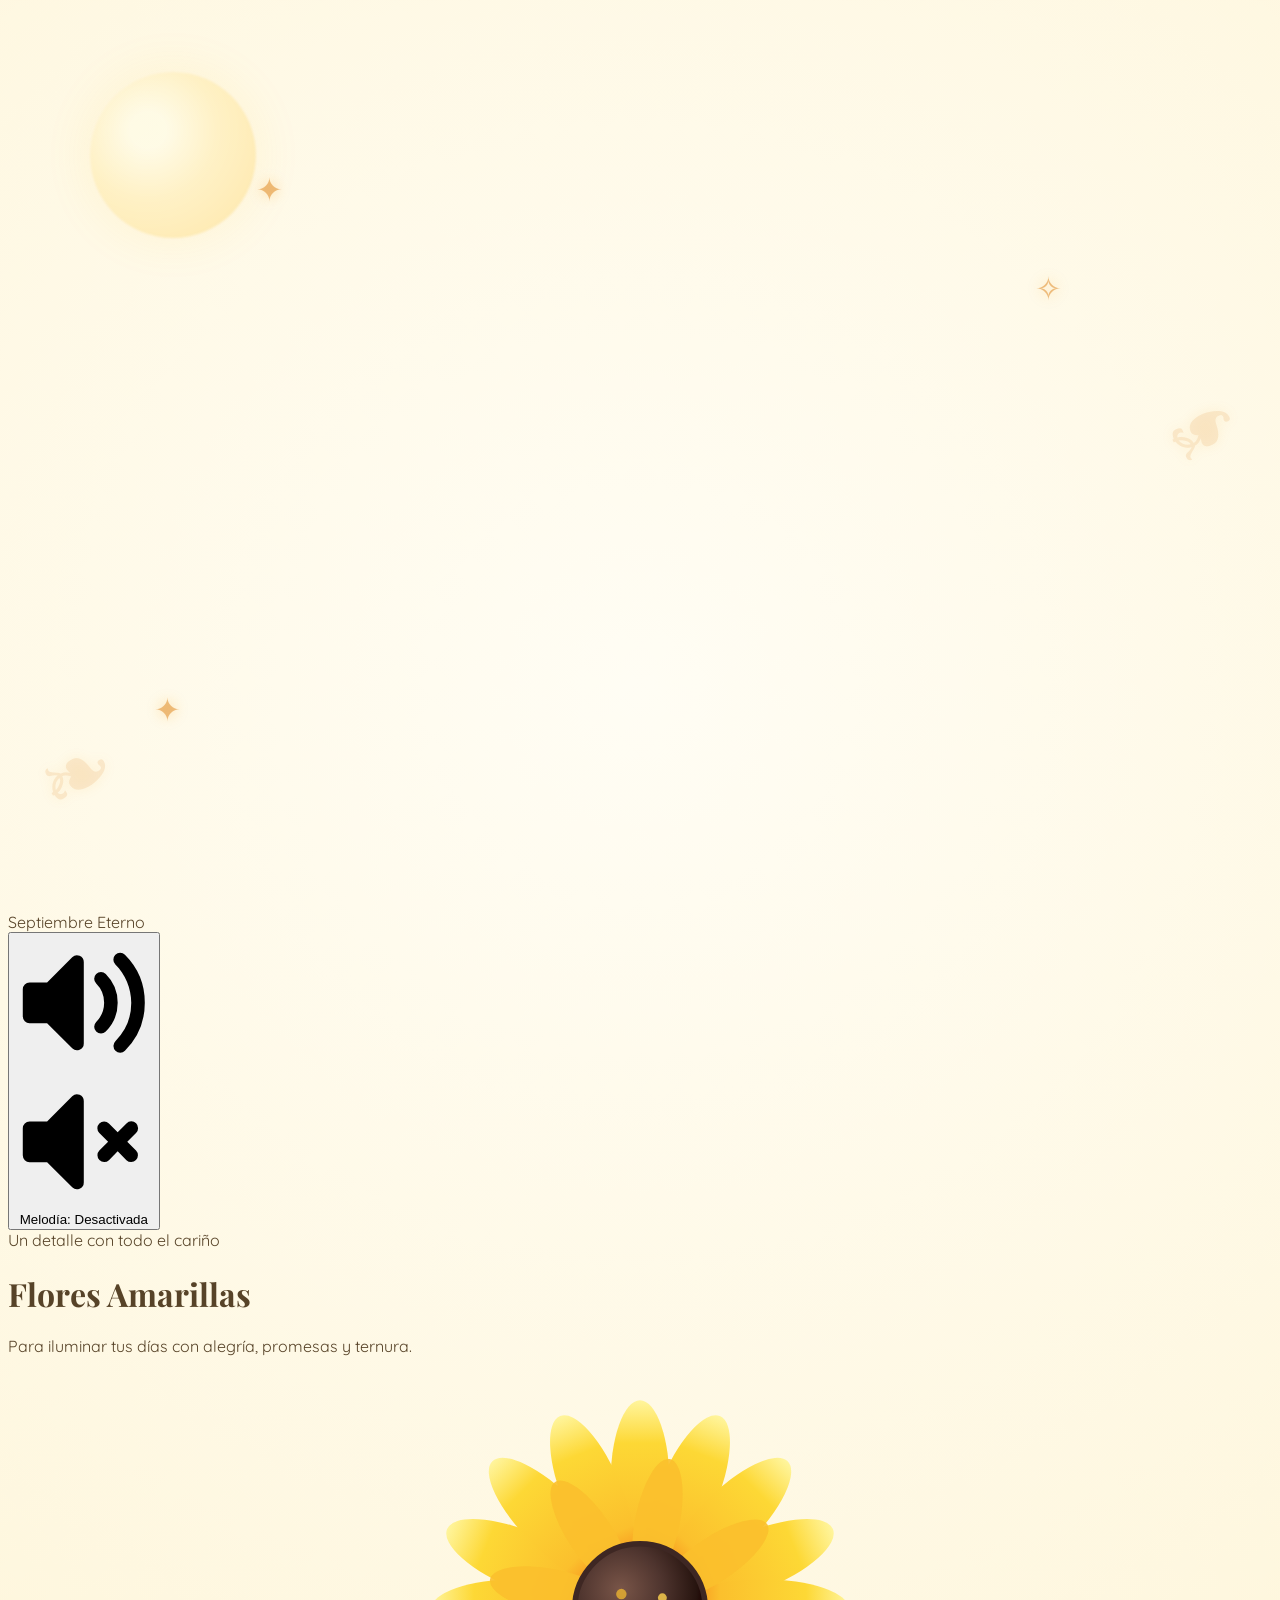
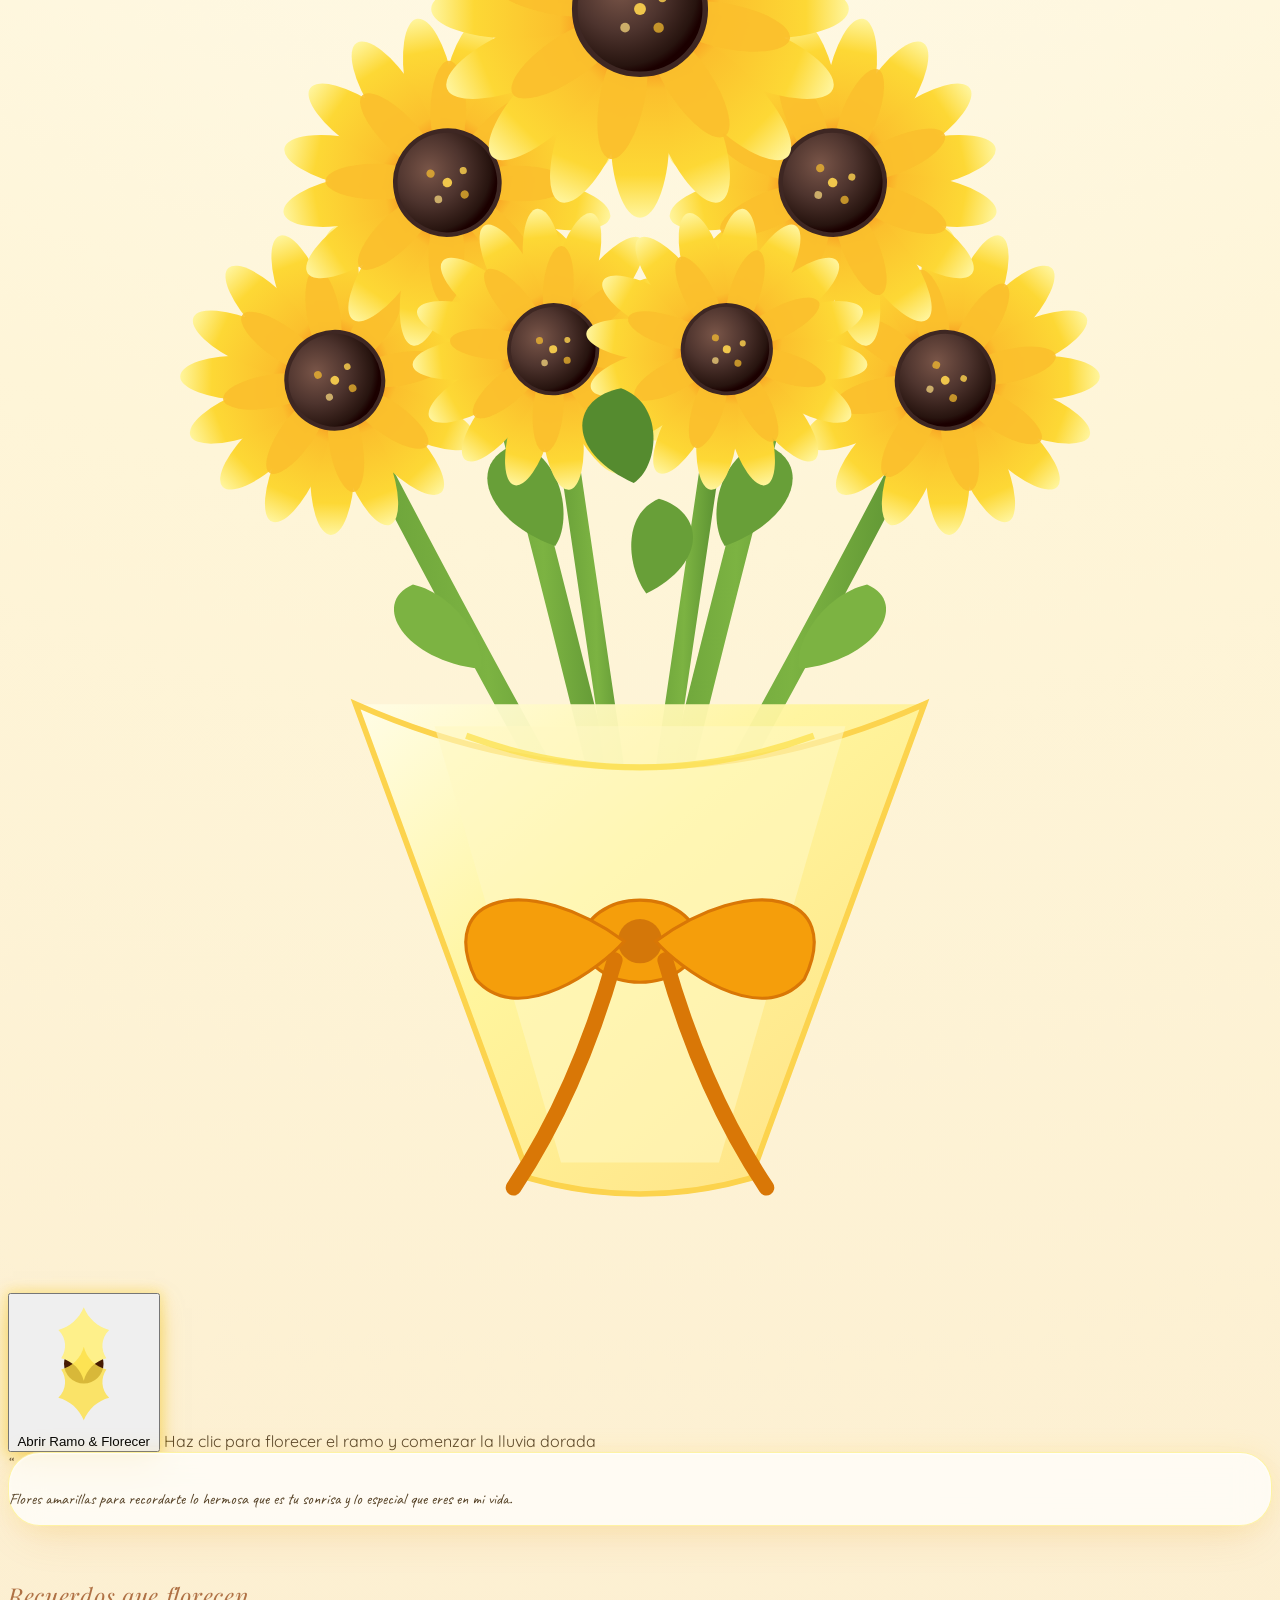
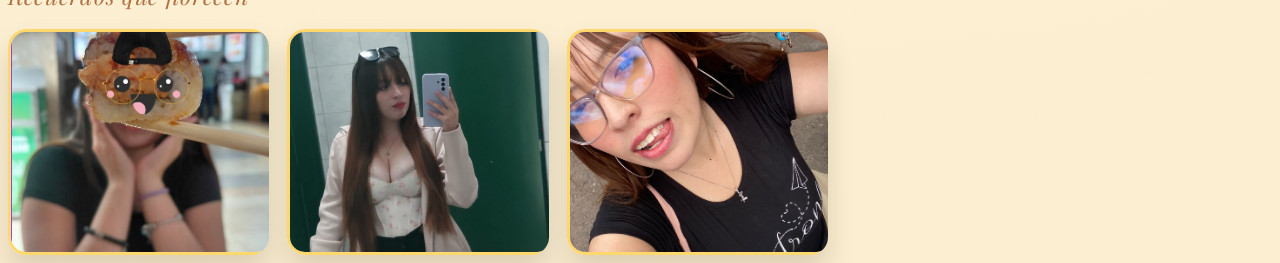
==== index.html @ 988f6b1f "actulziar dentro del repositorio  repositorio" ====
<!DOCTYPE html>
<html lang="es">
<head>
  <meta charset="UTF-8">
  <meta name="viewport" content="width=device-width, initial-scale=1.0">
  <title>Flores Amarillas Para Ti</title>
  <link rel="preconnect" href="https://fonts.googleapis.com">
  <link rel="preconnect" href="https://fonts.gstatic.com" crossorigin>
  <link href="https://fonts.googleapis.com/css2?family=Caveat:wght@600&family=Playfair+Display:ital,wght@0,500;0,700;1,400&family=Quicksand:wght@300;400;500;600&display=swap" rel="stylesheet">
  <script src="https://cdn.tailwindcss.com"></script>
  <link rel="stylesheet" href="styles.css" />
</head>
<body class="relative flex flex-col justify-between items-center min-h-screen px-4 py-6 sm:p-8">

  <canvas id="rainCanvas" class="fixed inset-0 w-full h-full pointer-events-none z-10"></canvas>

  <div class="scene-decoration" aria-hidden="true">
    <span class="sun-disc"></span>
    <span class="scene-sparkle sparkle-one">✦</span>
    <span class="scene-sparkle sparkle-two">✧</span>
    <span class="scene-sparkle sparkle-three">✦</span>
    <span class="scene-leaf leaf-left">❧</span>
    <span class="scene-leaf leaf-right">❧</span>
  </div>

  <header class="w-full max-w-4xl flex items-center justify-between z-20 mb-2">
    <div class="flex items-center gap-2">
      <span class="w-3 h-3 rounded-full bg-amber-400 animate-ping"></span>
      <span class="text-xs sm:text-sm font-medium tracking-wider text-amber-900/80 uppercase">Septiembre Eterno</span>
    </div>
    <div class="flex items-center gap-2">
      <button id="soundToggleBtn" class="flex items-center gap-2 px-3 py-1.5 text-xs sm:text-sm font-medium rounded-full bg-white/70 hover:bg-white border border-amber-200 text-amber-800 backdrop-blur shadow-sm transition">
        <svg id="soundIconOn" class="w-4 h-4 text-amber-600 hidden" fill="currentColor" viewBox="0 0 20 20">
          <path d="M9.383 3.076A1 1 0 0110 4v12a1 1 0 01-1.707.707L4.586 13H2a1 1 0 01-1-1V8a1 1 0 011-1h2.586l3.707-3.707a1 1 0 011.09-.217zM14.657 2.929a1 1 0 011.414 0A9.972 9.972 0 0119 10a9.972 9.972 0 01-2.929 7.071 1 1 0 01-1.414-1.414A7.971 7.971 0 0017 10c0-2.21-.894-4.208-2.343-5.657a1 1 0 010-1.414zm-2.829 2.828a1 1 0 011.415 0A5.983 5.983 0 0115 10a5.984 5.984 0 01-1.757 4.243 1 1 0 01-1.415-1.415A3.984 3.984 0 0013 10a3.983 3.983 0 00-1.172-2.828 1 1 0 010-1.415z"/>
        </svg>
        <svg id="soundIconOff" class="w-4 h-4 text-amber-600" fill="currentColor" viewBox="0 0 20 20">
          <path d="M9.383 3.076A1 1 0 0110 4v12a1 1 0 01-1.707.707L4.586 13H2a1 1 0 01-1-1V8a1 1 0 011-1h2.586l3.707-3.707a1 1 0 011.09-.217zM12.293 7.293a1 1 0 011.414 0L15 8.586l1.293-1.293a1 1 0 111.414 1.414L16.414 10l1.293 1.293a1 1 0 01-1.414 1.414L15 11.414l-1.293 1.293a1 1 0 01-1.414-1.414L13.586 10l-1.293-1.293a1 1 0 010-1.414z"/>
        </svg>
        <span id="soundLabel">Melodía: Desactivada</span>
      </button>
    </div>
  </header>

  <main class="relative z-20 flex flex-col items-center w-full max-w-xl text-center my-auto">
    <div class="mb-3 space-y-1">
      <span class="text-xs uppercase tracking-widest text-amber-600 font-semibold">Un detalle con todo el cariño</span>
      <h1 class="text-3xl sm:text-5xl font-bold font-serif-title text-amber-950 tracking-tight leading-tight">
        Flores Amarillas
      </h1>
      <p class="text-sm sm:text-base text-amber-800/80 font-normal">
        Para iluminar tus días con alegría, promesas y ternura.
      </p>
    </div>

    <div class="relative w-80 h-96 sm:w-[26rem] sm:h-[26rem] flex items-center justify-center bouquet-container swaying-anim bouquet-closed" id="bouquetElement">
      <div class="absolute w-60 h-60 sm:w-72 sm:h-72 rounded-full bg-amber-200/40 blur-3xl -z-10"></div>

      <svg viewBox="0 0 400 480" class="w-full h-full overflow-visible drop-shadow-xl" xmlns="http://www.w3.org/2000/svg">
        <defs>
          <linearGradient id="petalGrad" x1="0%" y1="0%" x2="0%" y2="100%">
            <stop offset="0%" stop-color="#fff59d" />
            <stop offset="25%" stop-color="#fdd835" />
            <stop offset="75%" stop-color="#fbc02d" />
            <stop offset="100%" stop-color="#f57f17" />
          </linearGradient>

          <radialGradient id="centerGrad" cx="35%" cy="35%" r="65%">
            <stop offset="0%" stop-color="#795548" />
            <stop offset="50%" stop-color="#4e342e" />
            <stop offset="90%" stop-color="#27140f" />
            <stop offset="100%" stop-color="#1b0000" />
          </radialGradient>

          <linearGradient id="stemGrad" x1="0%" y1="0%" x2="100%" y2="0%">
            <stop offset="0%" stop-color="#689f38" />
            <stop offset="50%" stop-color="#7cb342" />
            <stop offset="100%" stop-color="#558b2f" />
          </linearGradient>

          <linearGradient id="wrapGrad" x1="0%" y1="0%" x2="100%" y2="100%">
            <stop offset="0%" stop-color="#fffde7" />
            <stop offset="40%" stop-color="#fff59d" />
            <stop offset="100%" stop-color="#ffe082" />
          </linearGradient>

          <g id="flowerHead">
            <path d="M-28,-14 C-42,-35 -14,-40 -5,-22 Z" fill="#689f38" opacity="0.9" />
            <path d="M18,-16 C38,-30 40,-8 22,-4 Z" fill="#558b2f" opacity="0.9" />
            <path d="M-22,14 C-35,32 -8,38 -4,20 Z" fill="#558b2f" opacity="0.8" />
            <path d="M15,18 C30,32 38,10 20,6 Z" fill="#689f38" opacity="0.8" />

            <g class="flower-core-blossom">
              <ellipse cx="0" cy="-33" rx="8" ry="23" fill="url(#petalGrad)" />
              <ellipse cx="0" cy="-33" rx="8" ry="23" fill="url(#petalGrad)" transform="rotate(22.5)" />
              <ellipse cx="0" cy="-33" rx="8" ry="23" fill="url(#petalGrad)" transform="rotate(45)" />
              <ellipse cx="0" cy="-33" rx="8" ry="23" fill="url(#petalGrad)" transform="rotate(67.5)" />
              <ellipse cx="0" cy="-33" rx="8" ry="23" fill="url(#petalGrad)" transform="rotate(90)" />
              <ellipse cx="0" cy="-33" rx="8" ry="23" fill="url(#petalGrad)" transform="rotate(112.5)" />
              <ellipse cx="0" cy="-33" rx="8" ry="23" fill="url(#petalGrad)" transform="rotate(135)" />
              <ellipse cx="0" cy="-33" rx="8" ry="23" fill="url(#petalGrad)" transform="rotate(157.5)" />
              <ellipse cx="0" cy="-33" rx="8" ry="23" fill="url(#petalGrad)" transform="rotate(180)" />
              <ellipse cx="0" cy="-33" rx="8" ry="23" fill="url(#petalGrad)" transform="rotate(202.5)" />
              <ellipse cx="0" cy="-33" rx="8" ry="23" fill="url(#petalGrad)" transform="rotate(225)" />
              <ellipse cx="0" cy="-33" rx="8" ry="23" fill="url(#petalGrad)" transform="rotate(247.5)" />
              <ellipse cx="0" cy="-33" rx="8" ry="23" fill="url(#petalGrad)" transform="rotate(270)" />
              <ellipse cx="0" cy="-33" rx="8" ry="23" fill="url(#petalGrad)" transform="rotate(292.5)" />
              <ellipse cx="0" cy="-33" rx="8" ry="23" fill="url(#petalGrad)" transform="rotate(315)" />
              <ellipse cx="0" cy="-33" rx="8" ry="23" fill="url(#petalGrad)" transform="rotate(337.5)" />

              <ellipse cx="0" cy="-24" rx="6" ry="17" fill="#fbc02d" opacity="0.9" transform="rotate(11.25)" />
              <ellipse cx="0" cy="-24" rx="6" ry="17" fill="#fbc02d" opacity="0.9" transform="rotate(56.25)" />
              <ellipse cx="0" cy="-24" rx="6" ry="17" fill="#fbc02d" opacity="0.9" transform="rotate(101.25)" />
              <ellipse cx="0" cy="-24" rx="6" ry="17" fill="#fbc02d" opacity="0.9" transform="rotate(146.25)" />
              <ellipse cx="0" cy="-24" rx="6" ry="17" fill="#fbc02d" opacity="0.9" transform="rotate(191.25)" />
              <ellipse cx="0" cy="-24" rx="6" ry="17" fill="#fbc02d" opacity="0.9" transform="rotate(236.25)" />
              <ellipse cx="0" cy="-24" rx="6" ry="17" fill="#fbc02d" opacity="0.9" transform="rotate(281.25)" />
              <ellipse cx="0" cy="-24" rx="6" ry="17" fill="#fbc02d" opacity="0.9" transform="rotate(326.25)" />

              <circle cx="0" cy="0" r="17.5" fill="url(#centerGrad)" stroke="#3e2723" stroke-width="1.5" />
              <circle cx="-5" cy="-4" r="1.4" fill="#fbc02d" opacity="0.7"/>
              <circle cx="5" cy="5" r="1.4" fill="#fbc02d" opacity="0.7"/>
              <circle cx="6" cy="-3" r="1.2" fill="#ffd54f" opacity="0.8"/>
              <circle cx="-4" cy="5" r="1.3" fill="#ffe082" opacity="0.7"/>
              <circle cx="0" cy="0" r="1.6" fill="#ffd54f" opacity="0.9"/>
            </g>
          </g>
        </defs>

        <g class="flower-unit flower-u1">
          <path d="M200,370 Q160,285 115,175" fill="none" stroke="url(#stemGrad)" stroke-width="7" stroke-linecap="round" />
          <path d="M155,275 C130,270 120,250 135,245 C150,250 158,268 155,275 Z" fill="#7cb342" />
          <g transform="translate(115, 175) scale(0.92) rotate(-16)">
            <use href="#flowerHead" />
          </g>
        </g>

        <g class="flower-unit flower-u2">
          <path d="M200,370 Q178,255 148,120" fill="none" stroke="url(#stemGrad)" stroke-width="7.5" stroke-linecap="round" />
          <path d="M178,240 C154,230 150,210 168,206 C182,212 184,232 178,240 Z" fill="#689f38" />
          <g transform="translate(148, 120) scale(0.97) rotate(-8)">
            <use href="#flowerHead" />
          </g>
        </g>

        <g class="flower-unit flower-u6">
          <path d="M200,370 Q188,270 176,170" fill="none" stroke="url(#stemGrad)" stroke-width="6.5" stroke-linecap="round" />
          <g transform="translate(176, 170) scale(0.85) rotate(-5)">
            <use href="#flowerHead" />
          </g>
        </g>

        <g class="flower-unit flower-u5">
          <path d="M200,370 Q240,285 285,175" fill="none" stroke="url(#stemGrad)" stroke-width="7" stroke-linecap="round" />
          <path d="M245,275 C270,270 280,250 265,245 C250,250 242,268 245,275 Z" fill="#7cb342" />
          <g transform="translate(285, 175) scale(0.92) rotate(16)">
            <use href="#flowerHead" />
          </g>
        </g>

        <g class="flower-unit flower-u4">
          <path d="M200,370 Q222,255 252,120" fill="none" stroke="url(#stemGrad)" stroke-width="7.5" stroke-linecap="round" />
          <path d="M222,240 C246,230 250,210 232,206 C218,212 216,232 222,240 Z" fill="#689f38" />
          <g transform="translate(252, 120) scale(0.97) rotate(8)">
            <use href="#flowerHead" />
          </g>
        </g>

        <g class="flower-unit flower-u7">
          <path d="M200,370 Q212,270 224,170" fill="none" stroke="url(#stemGrad)" stroke-width="6.5" stroke-linecap="round" />
          <g transform="translate(224, 170) scale(0.85) rotate(5)">
            <use href="#flowerHead" />
          </g>
        </g>

        <g class="flower-unit flower-u3">
          <path d="M200,370 Q200,225 200,75" fill="none" stroke="url(#stemGrad)" stroke-width="8" stroke-linecap="round" />
          <path d="M198,225 C176,215 178,198 194,195 C208,200 206,220 198,225 Z" fill="#558b2f" />
          <path d="M202,260 C222,250 220,234 206,230 C194,235 196,252 202,260 Z" fill="#689f38" />
          <g transform="translate(200, 75) scale(1.18)">
            <use href="#flowerHead" />
          </g>
        </g>

        <g class="bouquet-wrap">
          <polygon points="110,295 290,295 235,445 165,445" fill="url(#wrapGrad)" opacity="0.95" />
          <path d="M110,295 Q200,335 290,295 L235,445 Q200,455 165,445 Z" fill="url(#wrapGrad)" stroke="#fcd34d" stroke-width="1.8" />
          <polygon points="135,302 265,302 225,440 175,440" fill="#fff9c4" opacity="0.6" />
          <path d="M145,305 Q200,325 255,305" fill="none" stroke="#fde047" stroke-width="2" opacity="0.7"/>
          <ellipse cx="200" cy="370" rx="18" ry="13" fill="#f59e0b" stroke="#d97706" stroke-width="1" />
          <circle cx="200" cy="370" r="7" fill="#b45309" opacity="0.5" />
          <path d="M195,370 C165,348 135,355 148,382 C162,398 188,378 195,370 Z" fill="#f59e0b" stroke="#d97706" stroke-width="1" />
          <path d="M205,370 C235,348 265,355 252,382 C238,398 212,378 205,370 Z" fill="#f59e0b" stroke="#d97706" stroke-width="1" />
          <path d="M192,376 Q180,418 160,448" stroke="#d97706" stroke-width="5" fill="none" stroke-linecap="round" />
          <path d="M208,376 Q220,418 240,448" stroke="#d97706" stroke-width="5" fill="none" stroke-linecap="round" />
        </g>
      </svg>
    </div>

    <div class="mt-2 mb-6 flex flex-col items-center gap-3">
      <button id="toggleBouquetBtn" class="glow-btn px-8 py-3.5 rounded-full bg-gradient-to-r from-amber-400 via-amber-500 to-yellow-400 text-amber-950 font-bold tracking-wide text-base sm:text-lg flex items-center gap-3 shadow-lg cursor-pointer">
        <svg id="flowerIconBtn" class="w-6 h-6 transition-transform duration-500" viewBox="0 0 24 24" fill="currentColor">
          <circle cx="12" cy="12" r="3.5" fill="#451a03" />
          <path d="M12 2C12.8 4 14.5 5.5 16.5 6C15 7.5 15 9.5 16 11C14 11.5 12.5 13 12 15C11.5 13 10 11.5 8 11C9 9.5 9 7.5 7.5 6C9.5 5.5 11.2 4 12 2Z" fill="#fef08a" />
          <path d="M12 22C11.2 20 9.5 18.5 7.5 18C9 16.5 9 14.5 8 13C10 12.5 11.5 11 12 9C12.5 11 14 12.5 16 13C15 14.5 15 16.5 16.5 18C14.5 18.5 12.8 20 12 22Z" fill="#fde047" opacity="0.8" />
        </svg>
        <span id="btnText">Abrir Ramo &amp; Florecer</span>
      </button>

      <span class="text-xs text-amber-700/70 font-medium">Haz clic para florecer el ramo y comenzar la lluvia dorada</span>
    </div>

    <div id="dedicationCard" class="soft-card p-6 sm:p-8 w-full max-w-lg transition-all duration-1000 transform opacity-0 translate-y-6 scale-95 pointer-events-none hidden">
      <div class="relative">
        <span class="absolute -top-4 -left-2 text-4xl text-amber-300 select-none font-serif leading-none">“</span>
        <p id="cardMessage" class="font-handwriting text-2xl sm:text-3xl text-amber-900 leading-snug px-4 pt-1 pb-3 text-center">
          Flores amarillas para recordarte lo hermosa que es tu sonrisa y lo especial que eres en mi vida.
        </p>
      </div>
    </div>

    <div class="gallery modern-gallery" aria-label="Galería de flores">
      <button class="gallery-card" type="button" data-title="Recuerdo brillante" data-text="Las mejores noches no necesitan estrellas cuando sobran buenas charlas y risas contigo." data-image="WhatsApp Image 2026-09-21 at 5.41.48 PM.jpeg">
        <img src="WhatsApp Image 2026-09-21 at 5.41.48 PM.jpeg" alt="Flores amarillas en un campo" />
      </button>
      <button class="gallery-card" type="button" data-title="Luz suave" data-text="La belleza nunca hace ruido. A veces basta un instante sencillo, como una flor encontrando la forma exacta de iluminar tu día." data-image="WhatsApp Image 2026-09-21 at 5.42.11 PM.jpeg">
        <img src="WhatsApp Image 2026-09-21 at 5.42.11 PM.jpeg" alt="Pequeña flor amarilla" />
      </button>
      <button class="gallery-card" type="button" data-title="Mi flor favorita" data-text="Te quiero regalar este detalle para recordarte que eres luz, ternura y alegría en mi vida." data-image="WhatsApp Image 2026-09-21 at 5.42.27 PM.jpeg">
        <img src="WhatsApp Image 2026-09-21 at 5.42.27 PM.jpeg" alt="Ramo de flores amarillas" />
      </button>
    </div>
  </main>

  <div id="photoLightbox" class="photo-lightbox" aria-hidden="true">
    <div class="photo-overlay" data-close="true"></div>
    <div class="photo-panel" role="dialog" aria-modal="true" aria-labelledby="lightboxTitle">
      <button class="photo-close" type="button" aria-label="Cerrar imagen">×</button>
      <div class="photo-stars" id="photoStars"></div>
      <img id="lightboxImage" src="" alt="Imagen ampliada" />
      <div class="photo-copy">
        <p class="photo-kicker">Momento especial</p>
        <h3 id="lightboxTitle">Título</h3>
        <p id="lightboxText">Texto</p>
      </div>
    </div>
  </div>

  <footer class="z-20 text-center text-xs text-amber-800/60 py-2">
  </footer>

  <audio id="bgMusic" preload="auto" loop hidden>
    <source src="ENHYPEN (엔하이픈) 'XO (Only If You Say Yes)' Official MV - HYBE LABELS.mp3" type="audio/mpeg" />
  </audio>

  <script src="script.js"></script>
</body>
</html>
---- styles.css ----
:root {
  --gold-primary: #f59e0b;
  --gold-soft: #fef3c7;
  --gold-glow: rgba(245, 158, 11, 0.45);
  --warm-bg: #fffbf0;
}

body {
  font-family: 'Quicksand', sans-serif;
  background: radial-gradient(circle at 50% 20%, #fffdf4 0%, #fef5d8 50%, #fceed0 100%);
  overflow-x: hidden;
  min-height: 100vh;
  color: #574328;
}

.scene-decoration {
  position: fixed;
  inset: 0;
  overflow: hidden;
  pointer-events: none;
  z-index: 0;
}

.sun-disc {
  position: absolute;
  top: 8vh;
  left: 7vw;
  width: clamp(90px, 13vw, 170px);
  aspect-ratio: 1;
  border-radius: 50%;
  background: radial-gradient(circle at 35% 35%, #fffde7 0 12%, #ffe082 45%, #fbbf24 100%);
  opacity: 0.32;
  filter: blur(1px);
  box-shadow: 0 0 55px rgba(251, 191, 36, 0.28);
}

.scene-sparkle,
.scene-leaf {
  position: absolute;
  color: rgba(217, 119, 6, 0.46);
  text-shadow: 0 0 14px rgba(245, 158, 11, 0.34);
}

.scene-sparkle {
  font-family: Georgia, serif;
  font-size: clamp(1.2rem, 2.5vw, 2rem);
  animation: floatDetail 5s ease-in-out infinite;
}

.sparkle-one { top: 19%; left: 20%; }
.sparkle-two { top: 30%; right: 17%; animation-delay: 1.4s; }
.sparkle-three { bottom: 19%; left: 12%; animation-delay: 2.2s; }

.scene-leaf {
  font-size: clamp(3rem, 7vw, 6rem);
  opacity: 0.28;
  transform: rotate(-28deg);
}

.leaf-left {
  left: 3vw;
  bottom: 8vh;
}

.leaf-right {
  right: 3vw;
  top: 42%;
  transform: rotate(152deg) scaleX(-1);
}

@keyframes floatDetail {
  0%, 100% { transform: translateY(0) rotate(0deg); opacity: 0.42; }
  50% { transform: translateY(-10px) rotate(8deg); opacity: 0.8; }
}

.font-serif-title {
  font-family: 'Playfair Display', serif;
}

.font-handwriting {
  font-family: 'Caveat', cursive;
}

.soft-card {
  background: rgba(255, 255, 255, 0.72);
  backdrop-filter: blur(16px);
  -webkit-backdrop-filter: blur(16px);
  border: 1.5px solid rgba(254, 240, 138, 0.75);
  box-shadow: 0 20px 45px -15px rgba(217, 119, 6, 0.16),
              0 0 25px 0 rgba(254, 215, 64, 0.18),
              inset 0 1px 2px rgba(255, 255, 255, 0.95);
  border-radius: 2rem;
}

.bouquet-container {
  pointer-events: none;
  user-select: none;
}

.flower-unit {
  transform-origin: 200px 370px;
  transition: transform 1.6s cubic-bezier(0.16, 1, 0.3, 1), filter 0.8s ease;
}

.bouquet-closed .flower-u1 { transform: rotate(-5deg) scale(0.95); }
.bouquet-closed .flower-u2 { transform: rotate(-2.5deg) scale(0.97); }
.bouquet-closed .flower-u3 { transform: rotate(0deg) scale(1); }
.bouquet-closed .flower-u4 { transform: rotate(2.5deg) scale(0.97); }
.bouquet-closed .flower-u5 { transform: rotate(5deg) scale(0.95); }
.bouquet-closed .flower-u6 { transform: rotate(-1.5deg) scale(0.94); }
.bouquet-closed .flower-u7 { transform: rotate(1.5deg) scale(0.94); }

.bouquet-open .flower-u1 { transform: rotate(-38deg) scale(1.06); filter: drop-shadow(0 6px 12px rgba(234, 179, 8, 0.3)); }
.bouquet-open .flower-u2 { transform: rotate(-24deg) scale(1.08); filter: drop-shadow(0 8px 14px rgba(234, 179, 8, 0.35)); }
.bouquet-open .flower-u6 { transform: rotate(-12deg) scale(1.04); filter: drop-shadow(0 6px 10px rgba(234, 179, 8, 0.28)); }
.bouquet-open .flower-u3 { transform: rotate(0deg) translateY(-8px) scale(1.15); filter: drop-shadow(0 10px 18px rgba(234, 179, 8, 0.45)); }
.bouquet-open .flower-u7 { transform: rotate(12deg) scale(1.04); filter: drop-shadow(0 6px 10px rgba(234, 179, 8, 0.28)); }
.bouquet-open .flower-u4 { transform: rotate(24deg) scale(1.08); filter: drop-shadow(0 8px 14px rgba(234, 179, 8, 0.35)); }
.bouquet-open .flower-u5 { transform: rotate(38deg) scale(1.06); filter: drop-shadow(0 6px 12px rgba(234, 179, 8, 0.3)); }

.bouquet-open .flower-core-blossom {
  animation: subtlePulse 3.5s ease-in-out infinite alternate;
}

@keyframes subtlePulse {
  0% { transform: scale(1); }
  100% { transform: scale(1.04); }
}

@keyframes gentleSway {
  0%, 100% { transform: translateY(0px) rotate(0deg); }
  50% { transform: translateY(-7px) rotate(0.6deg); }
}

.swaying-anim {
  animation: gentleSway 5s ease-in-out infinite;
}

.glow-btn {
  position: relative;
  transition: all 0.35s ease;
  box-shadow: 0 10px 25px -5px rgba(234, 179, 8, 0.5), 0 0 12px 2px rgba(250, 204, 21, 0.35);
}
.glow-btn:hover {
  transform: translateY(-2px) scale(1.03);
  box-shadow: 0 14px 30px -4px rgba(234, 179, 8, 0.6), 0 0 20px 6px rgba(250, 204, 21, 0.5);
}
.glow-btn:active {
  transform: translateY(1px) scale(0.98);
}

.modern-gallery {
  margin-top: 54px;
  display: grid;
  grid-template-columns: repeat(3, minmax(0, 1fr));
  gap: 18px;
  width: min(100%, 820px);
}

.modern-gallery::before {
  content: 'Recuerdos que florecen';
  grid-column: 1 / -1;
  font-family: 'Playfair Display', serif;
  font-size: clamp(1.1rem, 2vw, 1.45rem);
  font-style: italic;
  color: rgba(146, 64, 14, 0.72);
  letter-spacing: 0.03em;
}

.gallery-card {
  position: relative;
  border: none;
  background: transparent;
  padding: 0;
  cursor: pointer;
  border-radius: 18px;
  overflow: hidden;
  box-shadow: 0 16px 28px rgba(27, 18, 5, 0.15);
  transition: transform 0.25s ease, box-shadow 0.25s ease;
}

.gallery-card:hover {
  transform: translateY(-6px) scale(1.02);
  box-shadow: 0 22px 32px rgba(27, 18, 5, 0.22);
}

.gallery-card img {
  display: block;
  width: 100%;
  height: 220px;
  object-fit: cover;
  border-radius: 18px;
  border: 3px solid rgba(255, 210, 84, 0.8);
}

.photo-lightbox {
  position: fixed;
  inset: 0;
  display: flex;
  align-items: center;
  justify-content: center;
  z-index: 70;
  opacity: 0;
  visibility: hidden;
  transition: opacity 0.3s ease, visibility 0.3s ease;
}

.photo-lightbox.active {
  opacity: 1;
  visibility: visible;
}

.photo-overlay {
  position: absolute;
  inset: 0;
  background: rgba(9, 9, 18, 0.72);
  backdrop-filter: blur(8px);
}

.photo-panel {
  position: relative;
  width: min(78vw, 760px);
  background: rgba(18, 18, 29, 0.9);
  border: 1px solid rgba(255, 215, 102, 0.5);
  border-radius: 26px;
  overflow: hidden;
  box-shadow: 0 25px 60px rgba(0, 0, 0, 0.45);
  z-index: 1;
}

.photo-panel img {
  display: block;
  width: 100%;
  max-height: 62vh;
  object-fit: cover;
}

.photo-copy {
  position: relative;
  z-index: 2;
  padding: 18px 22px 20px;
  background: linear-gradient(180deg, rgba(14, 14, 22, 0.75), rgba(31, 20, 40, 0.92));
  color: #f9f5ff;
}

.photo-kicker {
  font-size: 0.7rem;
  letter-spacing: 0.18rem;
  text-transform: uppercase;
  color: #f9d66b;
  margin: 0 0 8px;
}

.photo-copy h3 {
  margin: 0 0 8px;
  font-size: clamp(1.6rem, 2vw, 2.4rem);
  color: #ffe79a;
}

.photo-copy p {
  margin: 0;
  font-size: 1rem;
  line-height: 1.6;
  color: #f0e9ff;
}

.photo-close {
  position: absolute;
  z-index: 3;
  right: 14px;
  top: 14px;
  width: 42px;
  height: 42px;
  border: none;
  border-radius: 50%;
  background: rgba(255, 216, 90, 0.15);
  color: #fff7d8;
  font-size: 2rem;
  line-height: 1;
  cursor: pointer;
}

.photo-stars {
  position: absolute;
  inset: 0;
  pointer-events: none;
  overflow: hidden;
}

.star-particle {
  position: absolute;
  top: -10%;
  width: 5px;
  height: 5px;
  border-radius: 50%;
  background: rgba(255, 255, 255, 0.95);
  box-shadow: 0 0 12px rgba(255, 236, 153, 0.9);
  animation: starFall linear forwards;
}

@keyframes starFall {
  0% {
    transform: translate3d(0, 0, 0) scale(0.5);
    opacity: 0;
  }
  10% {
    opacity: 1;
  }
  100% {
    transform: translate3d(var(--drift, 30px), 110vh, 0) scale(1.1);
    opacity: 0;
  }
}

@media (max-width: 600px) {
  .sun-disc {
    top: 10vh;
    left: -30px;
  }

  .sparkle-one { left: 8%; }
  .sparkle-two { right: 7%; }

  .scene-leaf {
    opacity: 0.18;
  }

  .modern-gallery {
    grid-template-columns: 1fr;
  }

  .gallery-card img {
    height: 260px;
  }

  .photo-panel {
    width: min(90vw, 720px);
  }
}

::-webkit-scrollbar {
  width: 7px;
}
::-webkit-scrollbar-thumb {
  background: #fcd34d;
  border-radius: 10px;
}
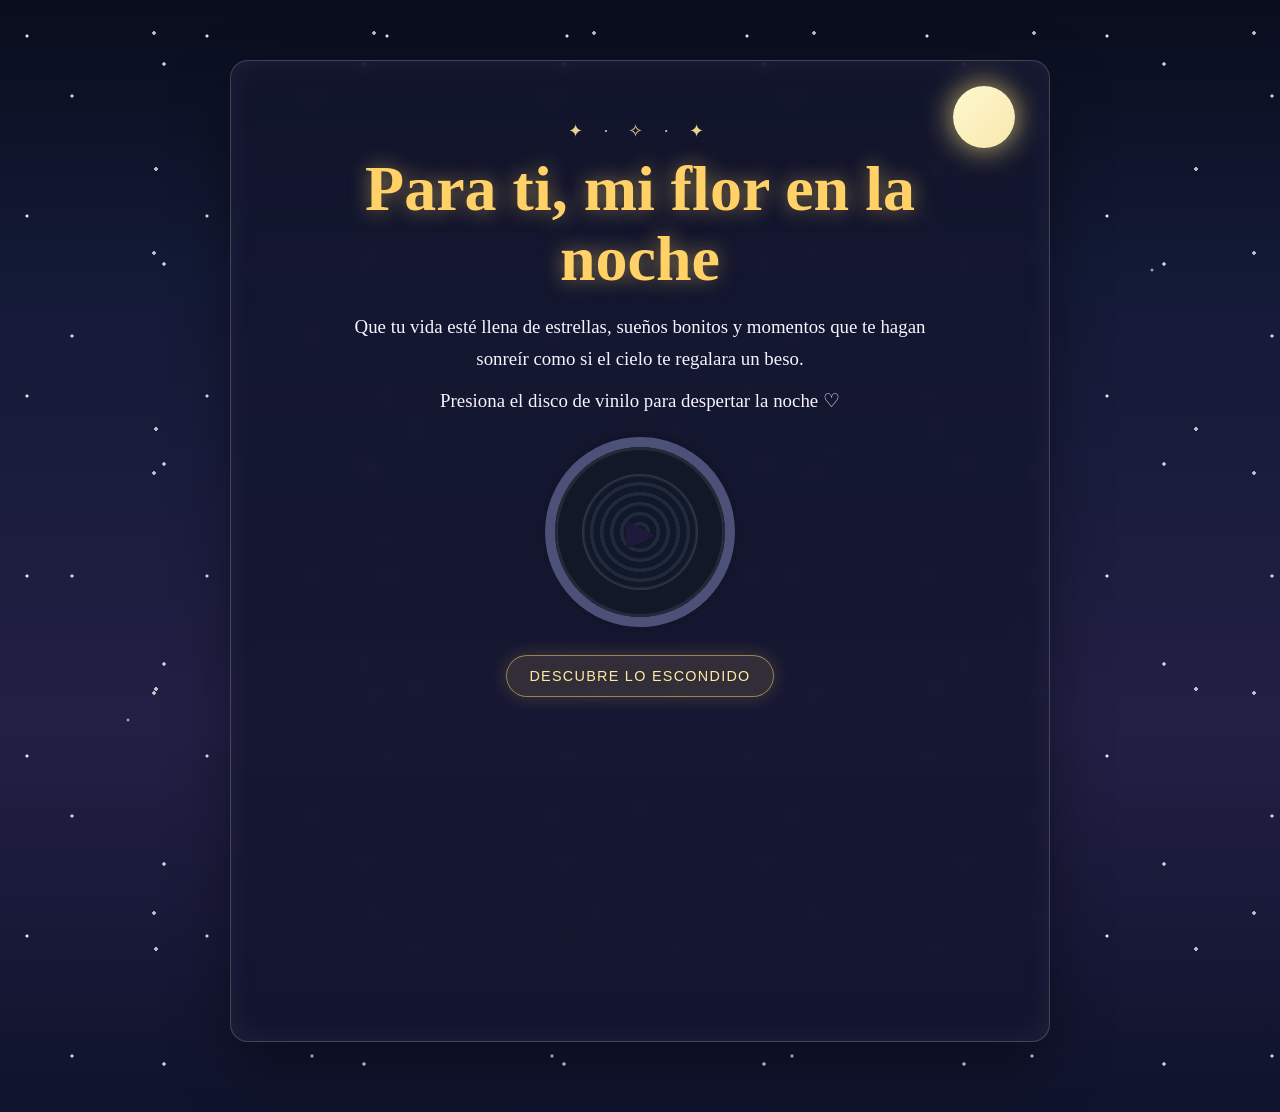
==== commit 806a147d: "actulizar index.html y flores" ====
--- a/index.html
+++ b/index.html
@@ -1,258 +1,389 @@
 <!DOCTYPE html>
 <html lang="es">
 <head>
-  <meta charset="UTF-8">
-  <meta name="viewport" content="width=device-width, initial-scale=1.0">
-  <title>Flores Amarillas Para Ti</title>
-  <link rel="preconnect" href="https://fonts.googleapis.com">
-  <link rel="preconnect" href="https://fonts.gstatic.com" crossorigin>
-  <link href="https://fonts.googleapis.com/css2?family=Caveat:wght@600&family=Playfair+Display:ital,wght@0,500;0,700;1,400&family=Quicksand:wght@300;400;500;600&display=swap" rel="stylesheet">
-  <script src="https://cdn.tailwindcss.com"></script>
-  <link rel="stylesheet" href="styles.css" />
+  <meta charset="UTF-8" />
+  <meta name="viewport" content="width=device-width, initial-scale=1.0" />
+  <title>Flores en la noche</title>
+  <style>
+    :root {
+      --bg-1: #0b1022;
+      --bg-2: #1a1d3b;
+      --gold: #ffd166;
+      --gold-2: #ffea9e;
+      --lavender: #d7cbff;
+      --text: #f7f3ff;
+      --panel: rgba(20, 22, 45, 0.78);
+      --line: rgba(255, 255, 255, 0.2);
+    }
+
+    * { box-sizing: border-box; }
+
+    body {
+      margin: 0;
+      min-height: 100vh;
+      font-family: Georgia, serif;
+      color: var(--text);
+      background:
+        radial-gradient(circle at 15% 20%, rgba(255,255,255,0.9) 0 1px, transparent 2px),
+        radial-gradient(circle at 70% 15%, rgba(255,255,255,0.75) 0 1.5px, transparent 2px),
+        radial-gradient(circle at 82% 32%, rgba(255,255,255,0.8) 0 1.4px, transparent 2px),
+        radial-gradient(circle at 30% 40%, rgba(255,255,255,0.8) 0 1.2px, transparent 2px),
+        radial-gradient(circle at 60% 65%, rgba(255,255,255,0.7) 0 1.7px, transparent 2px),
+        linear-gradient(180deg, #090d1d 0%, #131a36 25%, #221f45 65%, #0f132b 100%);
+      background-size: 180px 180px, 220px 220px, 200px 200px, 240px 240px, 260px 260px, cover;
+      overflow-x: hidden;
+    }
+
+    .stars {
+      position: fixed;
+      inset: 0;
+      background-image:
+        radial-gradient(2px 2px at 20% 30%, #fff, transparent),
+        radial-gradient(2px 2px at 30% 60%, #fff, transparent),
+        radial-gradient(2px 2px at 10% 80%, #fff, transparent),
+        radial-gradient(1.5px 1.5px at 60% 20%, #fff, transparent),
+        radial-gradient(2px 2px at 65% 50%, #fff, transparent),
+        radial-gradient(2px 2px at 80% 70%, #fff, transparent),
+        radial-gradient(2px 2px at 90% 30%, #fff, transparent),
+        radial-gradient(2px 2px at 50% 90%, #fff, transparent);
+      opacity: 0.9;
+      pointer-events: none;
+    }
+
+    .container {
+      width: min(980px, 92%);
+      margin: 0 auto;
+      padding: 60px 0 70px;
+      position: relative;
+      z-index: 1;
+    }
+
+    .letter {
+      position: relative;
+      max-width: 820px;
+      margin: 0 auto;
+      padding: 60px 8% 52px;
+      text-align: center;
+      border: 1px solid var(--line);
+      border-radius: 18px;
+      background: var(--panel);
+      box-shadow:
+        0 22px 60px rgba(0, 0, 0, 0.38),
+        inset 0 0 30px rgba(193, 169, 255, 0.08);
+      backdrop-filter: blur(6px);
+    }
+
+    .moon {
+      position: absolute;
+      top: 25px;
+      right: 34px;
+      width: 62px;
+      height: 62px;
+      border-radius: 50%;
+      background: linear-gradient(135deg, #fff9cf, #f7e7ad);
+      box-shadow: 0 0 30px rgba(255, 229, 128, 0.8);
+    }
+
+    .sparkle {
+      font-size: 1.1rem;
+      letter-spacing: 0.5rem;
+      color: var(--gold-2);
+      opacity: 0.9;
+      margin-bottom: 10px;
+    }
+
+    h1 {
+      margin: 12px 0 16px;
+      font-size: clamp(2.6rem, 5vw, 4.8rem);
+      line-height: 1.1;
+      color: var(--gold);
+      text-shadow: 0 0 20px rgba(255, 209, 102, 0.5);
+    }
+
+    .letter p {
+      margin: 10px auto;
+      font-size: 1.18rem;
+      line-height: 1.7;
+      color: var(--text);
+      max-width: 600px;
+    }
+
+    .hint {
+      color: var(--lavender);
+      font-size: 0.95rem;
+      margin-top: 16px;
+    }
+
+    .turntable {
+      margin: 30px auto 12px;
+      display: flex;
+      justify-content: center;
+    }
+
+    .vinyl {
+      width: 170px;
+      height: 170px;
+      border: 0;
+      border-radius: 50%;
+      cursor: pointer;
+      background:
+        radial-gradient(circle at center, #3a3d5d 0 18%, #171926 18% 22%, #1f2439 22% 30%, #121827 30% 100%);
+      box-shadow:
+        0 0 0 10px #4d5178,
+        0 0 30px rgba(0,0,0,0.45);
+      position: relative;
+      transition: transform 0.35s ease, box-shadow 0.35s ease, filter 0.35s ease;
+      border: 3px solid rgba(255,255,255,0.08);
+    }
+
+    .vinyl::before {
+      content: "";
+      position: absolute;
+      inset: 24px;
+      border-radius: 50%;
+      background: repeating-radial-gradient(circle, #111827 0 6px, #20293d 7px 10px);
+      box-shadow: inset 0 0 0 3px rgba(255,255,255,0.06);
+    }
+
+    .vinyl::after {
+      content: "▶";
+      position: absolute;
+      inset: 0;
+      display: grid;
+      place-items: center;
+      font-size: 38px;
+      color: #1e1a3b;
+      z-index: 2;
+    }
+
+    .vinyl:hover {
+      transform: scale(1.04) rotate(10deg);
+      box-shadow:
+        0 0 0 10px rgba(255, 209, 102, 0.9),
+        0 0 38px rgba(255, 209, 102, 0.35);
+    }
+
+    .vinyl:active {
+      transform: scale(0.98);
+    }
+
+    .vinyl.playing {
+      animation: spin 2.4s linear infinite;
+      box-shadow:
+        0 0 0 10px rgba(255, 209, 102, 0.9),
+        0 0 38px rgba(255, 209, 102, 0.4);
+    }
+
+    @keyframes spin {
+      from { transform: rotate(0deg); }
+      to { transform: rotate(360deg); }
+    }
+
+    .interaction-zone {
+      display: grid;
+      grid-template-columns: repeat(4, 68px);
+      justify-content: center;
+      align-items: center;
+      gap: 18px;
+      margin: 18px auto 26px;
+      position: relative;
+      z-index: 1;
+      opacity: 0;
+      transform: translateY(18px);
+      pointer-events: none;
+      transition: opacity 0.35s ease, transform 0.35s ease;
+    }
+
+    .interaction-zone.visible {
+      opacity: 1;
+      transform: translateY(0);
+      pointer-events: auto;
+    }
+
+    .reveal-btn {
+      margin: 26px auto 0;
+      border: 1px solid rgba(255, 215, 107, 0.5);
+      background: rgba(255, 215, 107, 0.12);
+      color: var(--gold-2);
+      border-radius: 999px;
+      padding: 12px 22px;
+      font-size: 0.9rem;
+      letter-spacing: 0.08rem;
+      text-transform: uppercase;
+      cursor: pointer;
+      transition: transform 0.25s ease, box-shadow 0.25s ease;
+      box-shadow: 0 0 18px rgba(255, 209, 102, 0.2);
+    }
+
+    .reveal-btn:hover {
+      transform: translateY(-2px);
+      box-shadow: 0 0 28px rgba(255, 209, 102, 0.3);
+    }
+
+    .clickable-object {
+      width: 64px;
+      height: 64px;
+      border: 1px solid rgba(255, 255, 255, 0.22);
+      border-radius: 50%;
+      background: rgba(255, 255, 255, 0.06);
+      color: var(--gold-2);
+      font-size: 1.7rem;
+      cursor: pointer;
+      box-shadow: 0 0 18px rgba(255, 209, 102, 0.18);
+      transition: transform 0.25s ease, box-shadow 0.25s ease, background 0.25s ease;
+    }
+
+    .clickable-object:hover,
+    .clickable-object.active {
+      transform: translateY(-5px) scale(1.08);
+      background: rgba(255, 215, 107, 0.18);
+      box-shadow: 0 0 22px rgba(255, 209, 102, 0.45);
+    }
+
+    .star-object { color: #ffe699; }
+    .heart-object { color: #ff9bb4; }
+    .moon-object { color: #e6ddff; }
+    .note-object { color: #d7ffb0; }
+    .flower-object { color: #ffb7d5; }
+    .comet-object { color: #a9e9ff; }
+    .gift-object { color: #ffca8a; }
+    .coffee-object { color: #d6ae8a; }
+
+    .letter-card {
+      margin: 18px auto 0;
+      max-width: 620px;
+      padding: 22px 22px 18px;
+      border-radius: 20px;
+      background: rgba(18, 22, 43, 0.66);
+      border: 1px solid rgba(255, 255, 255, 0.1);
+      box-shadow: inset 0 0 18px rgba(255, 215, 107, 0.06);
+      opacity: 0;
+      transform: translateY(12px) scale(0.98);
+      pointer-events: none;
+      transition: opacity 0.35s ease, transform 0.35s ease;
+    }
+
+    .letter-card.open {
+      opacity: 1;
+      transform: translateY(0) scale(1);
+      pointer-events: auto;
+    }
+
+    .letter-label {
+      margin: 0 0 8px;
+      font-size: 0.78rem;
+      letter-spacing: 0.18rem;
+      text-transform: uppercase;
+      color: var(--gold-2);
+      opacity: 0.9;
+    }
+
+    .letter-card p {
+      margin: 0;
+      font-size: 1.05rem;
+      line-height: 1.8;
+      color: #f9f3ff;
+    }
+
+    @keyframes rise {
+      from {
+        opacity: 0;
+        transform: translateY(26px);
+      }
+      to {
+        opacity: 1;
+        transform: translateY(0);
+      }
+    }
+
+    @keyframes sway {
+      from { transform: rotate(-7deg) translateY(4px); }
+      to   { transform: rotate(7deg) translateY(-4px); }
+    }
+
+    @media (max-width: 600px) {
+      .letter {
+        padding: 50px 7% 36px;
+      }
+
+      .gallery {
+        grid-template-columns: 1fr;
+      }
+
+      .gallery img {
+        height: 220px;
+      }
+    }
+  </style>
 </head>
-<body class="relative flex flex-col justify-between items-center min-h-screen px-4 py-6 sm:p-8">
-
-  <canvas id="rainCanvas" class="fixed inset-0 w-full h-full pointer-events-none z-10"></canvas>
-
-  <div class="scene-decoration" aria-hidden="true">
-    <span class="sun-disc"></span>
-    <span class="scene-sparkle sparkle-one">✦</span>
-    <span class="scene-sparkle sparkle-two">✧</span>
-    <span class="scene-sparkle sparkle-three">✦</span>
-    <span class="scene-leaf leaf-left">❧</span>
-    <span class="scene-leaf leaf-right">❧</span>
-  </div>
-
-  <header class="w-full max-w-4xl flex items-center justify-between z-20 mb-2">
-    <div class="flex items-center gap-2">
-      <span class="w-3 h-3 rounded-full bg-amber-400 animate-ping"></span>
-      <span class="text-xs sm:text-sm font-medium tracking-wider text-amber-900/80 uppercase">Septiembre Eterno</span>
-    </div>
-    <div class="flex items-center gap-2">
-      <button id="soundToggleBtn" class="flex items-center gap-2 px-3 py-1.5 text-xs sm:text-sm font-medium rounded-full bg-white/70 hover:bg-white border border-amber-200 text-amber-800 backdrop-blur shadow-sm transition">
-        <svg id="soundIconOn" class="w-4 h-4 text-amber-600 hidden" fill="currentColor" viewBox="0 0 20 20">
-          <path d="M9.383 3.076A1 1 0 0110 4v12a1 1 0 01-1.707.707L4.586 13H2a1 1 0 01-1-1V8a1 1 0 011-1h2.586l3.707-3.707a1 1 0 011.09-.217zM14.657 2.929a1 1 0 011.414 0A9.972 9.972 0 0119 10a9.972 9.972 0 01-2.929 7.071 1 1 0 01-1.414-1.414A7.971 7.971 0 0017 10c0-2.21-.894-4.208-2.343-5.657a1 1 0 010-1.414zm-2.829 2.828a1 1 0 011.415 0A5.983 5.983 0 0115 10a5.984 5.984 0 01-1.757 4.243 1 1 0 01-1.415-1.415A3.984 3.984 0 0013 10a3.983 3.983 0 00-1.172-2.828 1 1 0 010-1.415z"/>
-        </svg>
-        <svg id="soundIconOff" class="w-4 h-4 text-amber-600" fill="currentColor" viewBox="0 0 20 20">
-          <path d="M9.383 3.076A1 1 0 0110 4v12a1 1 0 01-1.707.707L4.586 13H2a1 1 0 01-1-1V8a1 1 0 011-1h2.586l3.707-3.707a1 1 0 011.09-.217zM12.293 7.293a1 1 0 011.414 0L15 8.586l1.293-1.293a1 1 0 111.414 1.414L16.414 10l1.293 1.293a1 1 0 01-1.414 1.414L15 11.414l-1.293 1.293a1 1 0 01-1.414-1.414L13.586 10l-1.293-1.293a1 1 0 010-1.414z"/>
-        </svg>
-        <span id="soundLabel">Melodía: Desactivada</span>
-      </button>
-    </div>
-  </header>
-
-  <main class="relative z-20 flex flex-col items-center w-full max-w-xl text-center my-auto">
-    <div class="mb-3 space-y-1">
-      <span class="text-xs uppercase tracking-widest text-amber-600 font-semibold">Un detalle con todo el cariño</span>
-      <h1 class="text-3xl sm:text-5xl font-bold font-serif-title text-amber-950 tracking-tight leading-tight">
-        Flores Amarillas
-      </h1>
-      <p class="text-sm sm:text-base text-amber-800/80 font-normal">
-        Para iluminar tus días con alegría, promesas y ternura.
-      </p>
-    </div>
-
-    <div class="relative w-80 h-96 sm:w-[26rem] sm:h-[26rem] flex items-center justify-center bouquet-container swaying-anim bouquet-closed" id="bouquetElement">
-      <div class="absolute w-60 h-60 sm:w-72 sm:h-72 rounded-full bg-amber-200/40 blur-3xl -z-10"></div>
-
-      <svg viewBox="0 0 400 480" class="w-full h-full overflow-visible drop-shadow-xl" xmlns="http://www.w3.org/2000/svg">
-        <defs>
-          <linearGradient id="petalGrad" x1="0%" y1="0%" x2="0%" y2="100%">
-            <stop offset="0%" stop-color="#fff59d" />
-            <stop offset="25%" stop-color="#fdd835" />
-            <stop offset="75%" stop-color="#fbc02d" />
-            <stop offset="100%" stop-color="#f57f17" />
-          </linearGradient>
-
-          <radialGradient id="centerGrad" cx="35%" cy="35%" r="65%">
-            <stop offset="0%" stop-color="#795548" />
-            <stop offset="50%" stop-color="#4e342e" />
-            <stop offset="90%" stop-color="#27140f" />
-            <stop offset="100%" stop-color="#1b0000" />
-          </radialGradient>
-
-          <linearGradient id="stemGrad" x1="0%" y1="0%" x2="100%" y2="0%">
-            <stop offset="0%" stop-color="#689f38" />
-            <stop offset="50%" stop-color="#7cb342" />
-            <stop offset="100%" stop-color="#558b2f" />
-          </linearGradient>
-
-          <linearGradient id="wrapGrad" x1="0%" y1="0%" x2="100%" y2="100%">
-            <stop offset="0%" stop-color="#fffde7" />
-            <stop offset="40%" stop-color="#fff59d" />
-            <stop offset="100%" stop-color="#ffe082" />
-          </linearGradient>
-
-          <g id="flowerHead">
-            <path d="M-28,-14 C-42,-35 -14,-40 -5,-22 Z" fill="#689f38" opacity="0.9" />
-            <path d="M18,-16 C38,-30 40,-8 22,-4 Z" fill="#558b2f" opacity="0.9" />
-            <path d="M-22,14 C-35,32 -8,38 -4,20 Z" fill="#558b2f" opacity="0.8" />
-            <path d="M15,18 C30,32 38,10 20,6 Z" fill="#689f38" opacity="0.8" />
-
-            <g class="flower-core-blossom">
-              <ellipse cx="0" cy="-33" rx="8" ry="23" fill="url(#petalGrad)" />
-              <ellipse cx="0" cy="-33" rx="8" ry="23" fill="url(#petalGrad)" transform="rotate(22.5)" />
-              <ellipse cx="0" cy="-33" rx="8" ry="23" fill="url(#petalGrad)" transform="rotate(45)" />
-              <ellipse cx="0" cy="-33" rx="8" ry="23" fill="url(#petalGrad)" transform="rotate(67.5)" />
-              <ellipse cx="0" cy="-33" rx="8" ry="23" fill="url(#petalGrad)" transform="rotate(90)" />
-              <ellipse cx="0" cy="-33" rx="8" ry="23" fill="url(#petalGrad)" transform="rotate(112.5)" />
-              <ellipse cx="0" cy="-33" rx="8" ry="23" fill="url(#petalGrad)" transform="rotate(135)" />
-              <ellipse cx="0" cy="-33" rx="8" ry="23" fill="url(#petalGrad)" transform="rotate(157.5)" />
-              <ellipse cx="0" cy="-33" rx="8" ry="23" fill="url(#petalGrad)" transform="rotate(180)" />
-              <ellipse cx="0" cy="-33" rx="8" ry="23" fill="url(#petalGrad)" transform="rotate(202.5)" />
-              <ellipse cx="0" cy="-33" rx="8" ry="23" fill="url(#petalGrad)" transform="rotate(225)" />
-              <ellipse cx="0" cy="-33" rx="8" ry="23" fill="url(#petalGrad)" transform="rotate(247.5)" />
-              <ellipse cx="0" cy="-33" rx="8" ry="23" fill="url(#petalGrad)" transform="rotate(270)" />
-              <ellipse cx="0" cy="-33" rx="8" ry="23" fill="url(#petalGrad)" transform="rotate(292.5)" />
-              <ellipse cx="0" cy="-33" rx="8" ry="23" fill="url(#petalGrad)" transform="rotate(315)" />
-              <ellipse cx="0" cy="-33" rx="8" ry="23" fill="url(#petalGrad)" transform="rotate(337.5)" />
-
-              <ellipse cx="0" cy="-24" rx="6" ry="17" fill="#fbc02d" opacity="0.9" transform="rotate(11.25)" />
-              <ellipse cx="0" cy="-24" rx="6" ry="17" fill="#fbc02d" opacity="0.9" transform="rotate(56.25)" />
-              <ellipse cx="0" cy="-24" rx="6" ry="17" fill="#fbc02d" opacity="0.9" transform="rotate(101.25)" />
-              <ellipse cx="0" cy="-24" rx="6" ry="17" fill="#fbc02d" opacity="0.9" transform="rotate(146.25)" />
-              <ellipse cx="0" cy="-24" rx="6" ry="17" fill="#fbc02d" opacity="0.9" transform="rotate(191.25)" />
-              <ellipse cx="0" cy="-24" rx="6" ry="17" fill="#fbc02d" opacity="0.9" transform="rotate(236.25)" />
-              <ellipse cx="0" cy="-24" rx="6" ry="17" fill="#fbc02d" opacity="0.9" transform="rotate(281.25)" />
-              <ellipse cx="0" cy="-24" rx="6" ry="17" fill="#fbc02d" opacity="0.9" transform="rotate(326.25)" />
-
-              <circle cx="0" cy="0" r="17.5" fill="url(#centerGrad)" stroke="#3e2723" stroke-width="1.5" />
-              <circle cx="-5" cy="-4" r="1.4" fill="#fbc02d" opacity="0.7"/>
-              <circle cx="5" cy="5" r="1.4" fill="#fbc02d" opacity="0.7"/>
-              <circle cx="6" cy="-3" r="1.2" fill="#ffd54f" opacity="0.8"/>
-              <circle cx="-4" cy="5" r="1.3" fill="#ffe082" opacity="0.7"/>
-              <circle cx="0" cy="0" r="1.6" fill="#ffd54f" opacity="0.9"/>
-            </g>
-          </g>
-        </defs>
-
-        <g class="flower-unit flower-u1">
-          <path d="M200,370 Q160,285 115,175" fill="none" stroke="url(#stemGrad)" stroke-width="7" stroke-linecap="round" />
-          <path d="M155,275 C130,270 120,250 135,245 C150,250 158,268 155,275 Z" fill="#7cb342" />
-          <g transform="translate(115, 175) scale(0.92) rotate(-16)">
-            <use href="#flowerHead" />
-          </g>
-        </g>
-
-        <g class="flower-unit flower-u2">
-          <path d="M200,370 Q178,255 148,120" fill="none" stroke="url(#stemGrad)" stroke-width="7.5" stroke-linecap="round" />
-          <path d="M178,240 C154,230 150,210 168,206 C182,212 184,232 178,240 Z" fill="#689f38" />
-          <g transform="translate(148, 120) scale(0.97) rotate(-8)">
-            <use href="#flowerHead" />
-          </g>
-        </g>
-
-        <g class="flower-unit flower-u6">
-          <path d="M200,370 Q188,270 176,170" fill="none" stroke="url(#stemGrad)" stroke-width="6.5" stroke-linecap="round" />
-          <g transform="translate(176, 170) scale(0.85) rotate(-5)">
-            <use href="#flowerHead" />
-          </g>
-        </g>
-
-        <g class="flower-unit flower-u5">
-          <path d="M200,370 Q240,285 285,175" fill="none" stroke="url(#stemGrad)" stroke-width="7" stroke-linecap="round" />
-          <path d="M245,275 C270,270 280,250 265,245 C250,250 242,268 245,275 Z" fill="#7cb342" />
-          <g transform="translate(285, 175) scale(0.92) rotate(16)">
-            <use href="#flowerHead" />
-          </g>
-        </g>
-
-        <g class="flower-unit flower-u4">
-          <path d="M200,370 Q222,255 252,120" fill="none" stroke="url(#stemGrad)" stroke-width="7.5" stroke-linecap="round" />
-          <path d="M222,240 C246,230 250,210 232,206 C218,212 216,232 222,240 Z" fill="#689f38" />
-          <g transform="translate(252, 120) scale(0.97) rotate(8)">
-            <use href="#flowerHead" />
-          </g>
-        </g>
-
-        <g class="flower-unit flower-u7">
-          <path d="M200,370 Q212,270 224,170" fill="none" stroke="url(#stemGrad)" stroke-width="6.5" stroke-linecap="round" />
-          <g transform="translate(224, 170) scale(0.85) rotate(5)">
-            <use href="#flowerHead" />
-          </g>
-        </g>
-
-        <g class="flower-unit flower-u3">
-          <path d="M200,370 Q200,225 200,75" fill="none" stroke="url(#stemGrad)" stroke-width="8" stroke-linecap="round" />
-          <path d="M198,225 C176,215 178,198 194,195 C208,200 206,220 198,225 Z" fill="#558b2f" />
-          <path d="M202,260 C222,250 220,234 206,230 C194,235 196,252 202,260 Z" fill="#689f38" />
-          <g transform="translate(200, 75) scale(1.18)">
-            <use href="#flowerHead" />
-          </g>
-        </g>
-
-        <g class="bouquet-wrap">
-          <polygon points="110,295 290,295 235,445 165,445" fill="url(#wrapGrad)" opacity="0.95" />
-          <path d="M110,295 Q200,335 290,295 L235,445 Q200,455 165,445 Z" fill="url(#wrapGrad)" stroke="#fcd34d" stroke-width="1.8" />
-          <polygon points="135,302 265,302 225,440 175,440" fill="#fff9c4" opacity="0.6" />
-          <path d="M145,305 Q200,325 255,305" fill="none" stroke="#fde047" stroke-width="2" opacity="0.7"/>
-          <ellipse cx="200" cy="370" rx="18" ry="13" fill="#f59e0b" stroke="#d97706" stroke-width="1" />
-          <circle cx="200" cy="370" r="7" fill="#b45309" opacity="0.5" />
-          <path d="M195,370 C165,348 135,355 148,382 C162,398 188,378 195,370 Z" fill="#f59e0b" stroke="#d97706" stroke-width="1" />
-          <path d="M205,370 C235,348 265,355 252,382 C238,398 212,378 205,370 Z" fill="#f59e0b" stroke="#d97706" stroke-width="1" />
-          <path d="M192,376 Q180,418 160,448" stroke="#d97706" stroke-width="5" fill="none" stroke-linecap="round" />
-          <path d="M208,376 Q220,418 240,448" stroke="#d97706" stroke-width="5" fill="none" stroke-linecap="round" />
-        </g>
-      </svg>
-    </div>
-
-    <div class="mt-2 mb-6 flex flex-col items-center gap-3">
-      <button id="toggleBouquetBtn" class="glow-btn px-8 py-3.5 rounded-full bg-gradient-to-r from-amber-400 via-amber-500 to-yellow-400 text-amber-950 font-bold tracking-wide text-base sm:text-lg flex items-center gap-3 shadow-lg cursor-pointer">
-        <svg id="flowerIconBtn" class="w-6 h-6 transition-transform duration-500" viewBox="0 0 24 24" fill="currentColor">
-          <circle cx="12" cy="12" r="3.5" fill="#451a03" />
-          <path d="M12 2C12.8 4 14.5 5.5 16.5 6C15 7.5 15 9.5 16 11C14 11.5 12.5 13 12 15C11.5 13 10 11.5 8 11C9 9.5 9 7.5 7.5 6C9.5 5.5 11.2 4 12 2Z" fill="#fef08a" />
-          <path d="M12 22C11.2 20 9.5 18.5 7.5 18C9 16.5 9 14.5 8 13C10 12.5 11.5 11 12 9C12.5 11 14 12.5 16 13C15 14.5 15 16.5 16.5 18C14.5 18.5 12.8 20 12 22Z" fill="#fde047" opacity="0.8" />
-        </svg>
-        <span id="btnText">Abrir Ramo &amp; Florecer</span>
-      </button>
-
-      <span class="text-xs text-amber-700/70 font-medium">Haz clic para florecer el ramo y comenzar la lluvia dorada</span>
-    </div>
-
-    <div id="dedicationCard" class="soft-card p-6 sm:p-8 w-full max-w-lg transition-all duration-1000 transform opacity-0 translate-y-6 scale-95 pointer-events-none hidden">
-      <div class="relative">
-        <span class="absolute -top-4 -left-2 text-4xl text-amber-300 select-none font-serif leading-none">“</span>
-        <p id="cardMessage" class="font-handwriting text-2xl sm:text-3xl text-amber-900 leading-snug px-4 pt-1 pb-3 text-center">
-          Flores amarillas para recordarte lo hermosa que es tu sonrisa y lo especial que eres en mi vida.
+<body>
+  <div class="stars"></div>
+
+  <main class="container">
+    <section class="letter" aria-label="Carta para ti">
+      <div class="moon"></div>
+      <div class="sparkle">✦ · ✧ · ✦</div>
+      <h1>Para ti, mi flor en la noche</h1>
+      <p>Que tu vida esté llena de estrellas, sueños bonitos y momentos que te hagan sonreír como si el cielo te regalara un beso.</p>
+      <p class="hint">Presiona el disco de vinilo para despertar la noche ♡</p>
+
+      <div class="turntable">
+        <button class="vinyl" id="vinylBtn" aria-label="Ir a la página de flores"></button>
+      </div>
+
+      <button class="reveal-btn" id="revealObjects" type="button">Descubre lo escondido</button>
+
+      <div class="interaction-zone" aria-label="Objetos interactivos">
+        <button class="clickable-object star-object" aria-label="Estrella" data-message="Isaac te debe un plato de sushi por hacer que cada día se vea más bonito y más divertido." type="button">✦</button>
+        <button class="clickable-object heart-object" aria-label="Corazón" data-message="Isaac te debe una noche de películas, palomitas y una cita con la mejor compañía del mundo." type="button">♥</button>
+        <button class="clickable-object moon-object" aria-label="Luna" data-message="Isaac te debe un paseo " type="button">☾</button>
+        <button class="clickable-object note-object" aria-label="Nota musical" data-message="Isaac te debe una charla de esas que arreglan el mundo y estar ahí en primera fila por cada momento en que te haga reír." type="button">♫</button>
+        <button class="clickable-object flower-object" aria-label="Flor" data-message="Isaac te debe un ramo de flores y una tarde entera para hablar de todo y de nada." type="button">❀</button>
+        <button class="clickable-object comet-object" aria-label="Cometa" data-message="Isaac te debe una botella." type="button">☄</button>
+        <button class="clickable-object gift-object" aria-label="Regalo" data-message="Isaac te debe un regalo sorpresa." type="button">🎁</button>
+        <button class="clickable-object coffee-object" aria-label="Café" data-message="Isaac te debe un café, un postre y una conversación que dure hasta que se apaguen las estrellas." type="button">☕</button>
+      </div>
+
+      <article class="letter-card" aria-live="polite">
+        <p class="letter-label">Mi carta para ti</p>
+        <p id="letterText">
+          Elige uno de los objetos escondidos para descubrir tu carta.
         </p>
-      </div>
-    </div>
-
-    <div class="gallery modern-gallery" aria-label="Galería de flores">
-      <button class="gallery-card" type="button" data-title="Recuerdo brillante" data-text="Las mejores noches no necesitan estrellas cuando sobran buenas charlas y risas contigo." data-image="WhatsApp Image 2026-09-21 at 5.41.48 PM.jpeg">
-        <img src="WhatsApp Image 2026-09-21 at 5.41.48 PM.jpeg" alt="Flores amarillas en un campo" />
-      </button>
-      <button class="gallery-card" type="button" data-title="Luz suave" data-text="La belleza nunca hace ruido. A veces basta un instante sencillo, como una flor encontrando la forma exacta de iluminar tu día." data-image="WhatsApp Image 2026-09-21 at 5.42.11 PM.jpeg">
-        <img src="WhatsApp Image 2026-09-21 at 5.42.11 PM.jpeg" alt="Pequeña flor amarilla" />
-      </button>
-      <button class="gallery-card" type="button" data-title="Mi flor favorita" data-text="Te quiero regalar este detalle para recordarte que eres luz, ternura y alegría en mi vida." data-image="WhatsApp Image 2026-09-21 at 5.42.27 PM.jpeg">
-        <img src="WhatsApp Image 2026-09-21 at 5.42.27 PM.jpeg" alt="Ramo de flores amarillas" />
-      </button>
-    </div>
+      </article>
+    </section>
   </main>
 
-  <div id="photoLightbox" class="photo-lightbox" aria-hidden="true">
-    <div class="photo-overlay" data-close="true"></div>
-    <div class="photo-panel" role="dialog" aria-modal="true" aria-labelledby="lightboxTitle">
-      <button class="photo-close" type="button" aria-label="Cerrar imagen">×</button>
-      <div class="photo-stars" id="photoStars"></div>
-      <img id="lightboxImage" src="" alt="Imagen ampliada" />
-      <div class="photo-copy">
-        <p class="photo-kicker">Momento especial</p>
-        <h3 id="lightboxTitle">Título</h3>
-        <p id="lightboxText">Texto</p>
-      </div>
-    </div>
-  </div>
-
-  <footer class="z-20 text-center text-xs text-amber-800/60 py-2">
-  </footer>
-
-  <audio id="bgMusic" preload="auto" loop hidden>
+  <audio id="song" loop preload="auto">
     <source src="ENHYPEN (엔하이픈) 'XO (Only If You Say Yes)' Official MV - HYBE LABELS.mp3" type="audio/mpeg" />
   </audio>
 
-  <script src="script.js"></script>
+  <script>
+    const vinylBtn = document.getElementById("vinylBtn");
+    const letterText = document.getElementById("letterText");
+    const objects = document.querySelectorAll(".clickable-object");
+    const revealBtn = document.getElementById("revealObjects");
+    const objectZone = document.querySelector(".interaction-zone");
+    const letterCard = document.querySelector(".letter-card");
+
+    revealBtn.addEventListener("click", () => {
+      objectZone.classList.add("visible");
+      revealBtn.style.display = "none";
+    });
+
+    vinylBtn.addEventListener("click", () => {
+      window.location.href = "flores.html";
+    });
+
+    objects.forEach((obj) => {
+      obj.addEventListener("click", () => {
+        const message = obj.dataset.message;
+        letterText.textContent = message;
+        letterCard.classList.add("open");
+
+        objects.forEach((item) => item.classList.remove("active"));
+        obj.classList.add("active");
+      });
+    });
+  </script>
 </body>
-</html>
-
+</html>
